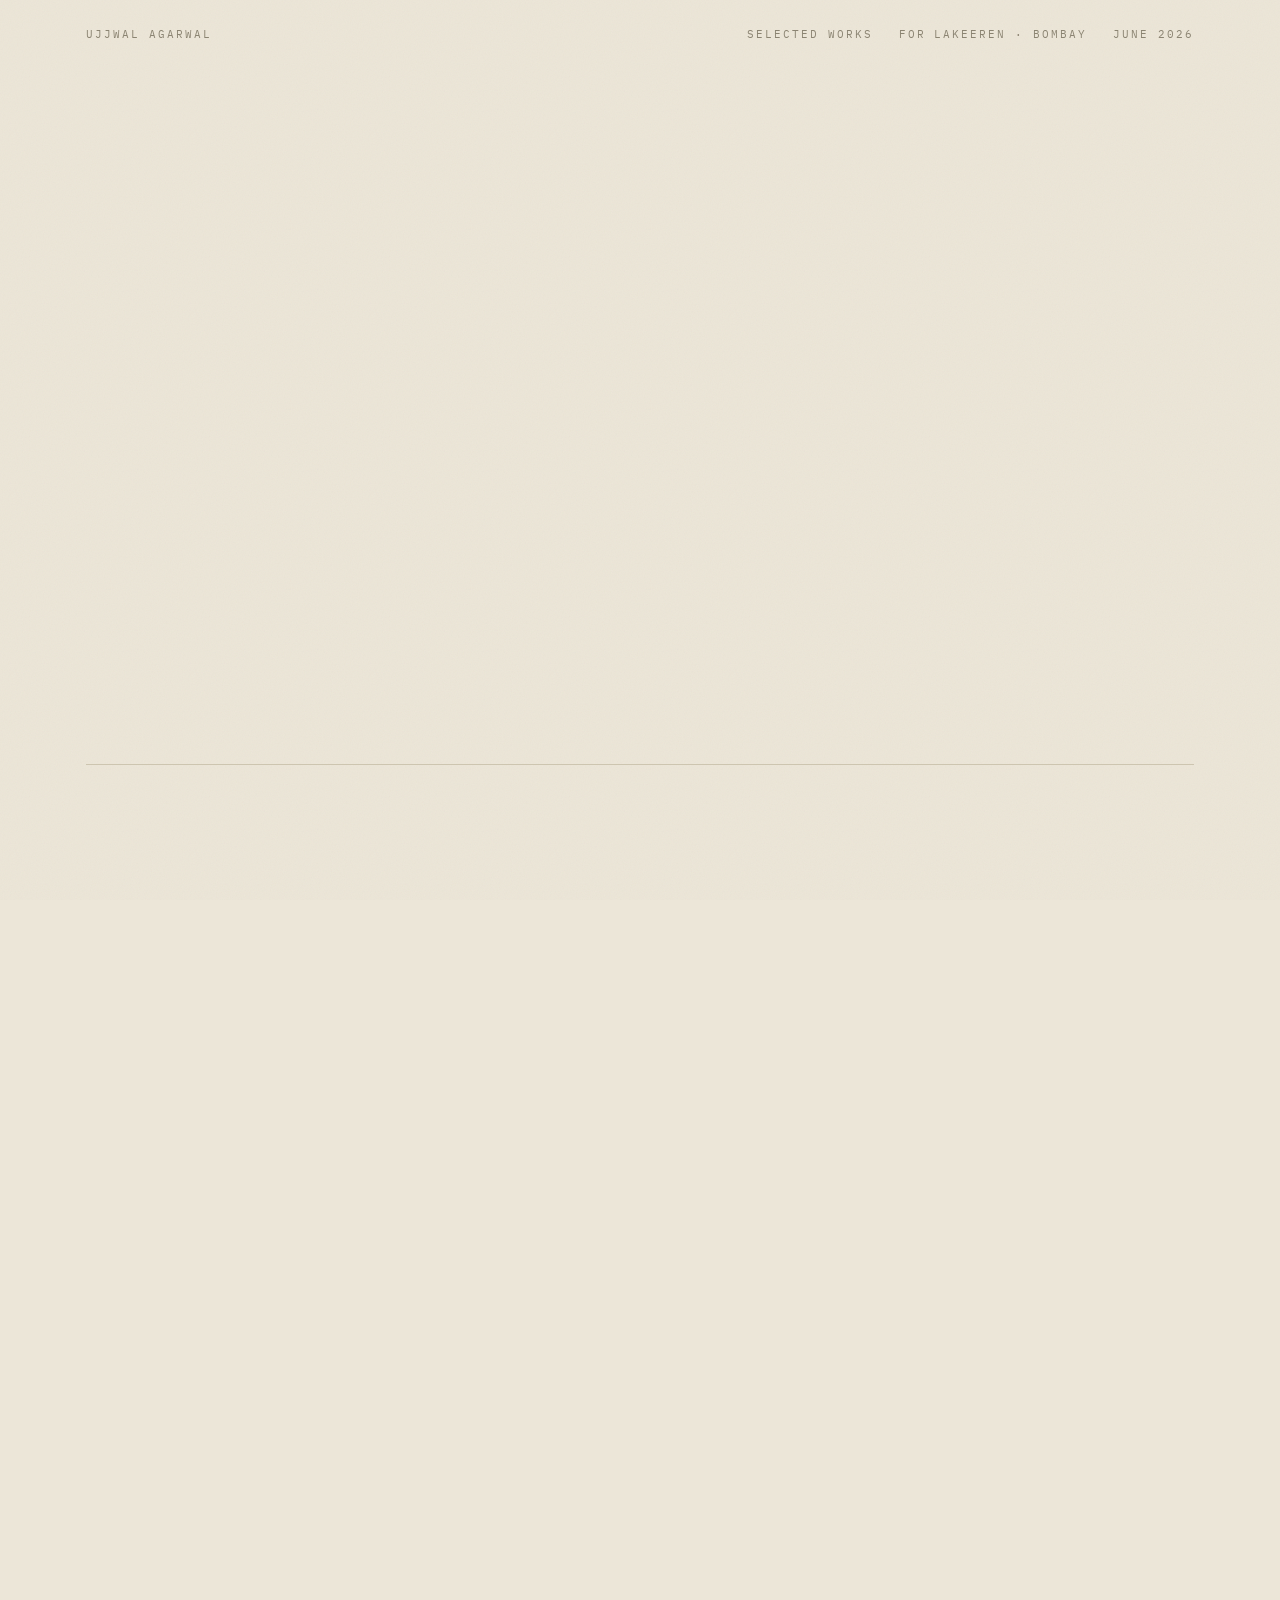
==== index.html @ 1875fab2 "Initial commit: Lakeeren Gallery viewing room 14-plate interactive gallery for Ujjwal Agarwal's sele" ====
<!DOCTYPE html>
<html lang="en">
<head>
<meta charset="UTF-8" />
<meta name="viewport" content="width=device-width, initial-scale=1.0" />
<title>Ujjwal Agarwal — Selected Works · Lakeeren</title>
<meta name="description" content="Selected works prepared for Lakeeren Gallery, Bombay — generative systems, real-time camera and sound pieces, flow fields, plotter drawings." />
<link rel="preconnect" href="https://fonts.googleapis.com">
<link rel="preconnect" href="https://fonts.gstatic.com" crossorigin>
<link href="https://fonts.googleapis.com/css2?family=Fraunces:ital,opsz,wght@0,9..144,300;0,9..144,400;0,9..144,500;0,9..144,600;1,9..144,400&family=Spectral:ital,wght@0,300;0,400;0,500;1,400&family=IBM+Plex+Mono:wght@400;500&display=swap" rel="stylesheet">
<script src="https://cdnjs.cloudflare.com/ajax/libs/p5.js/1.9.0/p5.min.js"></script>
<style>
  :root{
    --paper:#ECE6D8; --paper-2:#E5DECC; --paper-3:#DED6C1;
    --ink:#1A1813; --ink-soft:#46423a; --muted:#8b8472;
    --accent:#C0452A; --accent-deep:#9c3620;
    --line:#CDC5B0; --line-soft:#D9D2BF;
    --display:'Fraunces', Georgia, serif;
    --body:'Spectral', Georgia, serif;
    --mono:'IBM Plex Mono', ui-monospace, Menlo, monospace;
  }
  *{box-sizing:border-box}
  html{scroll-behavior:smooth}
  body{margin:0;background:var(--paper);color:var(--ink);font-family:var(--body);
    font-weight:400;font-size:18px;line-height:1.6;-webkit-font-smoothing:antialiased;overflow-x:hidden}
  body::before{content:"";position:fixed;inset:0;z-index:0;pointer-events:none;opacity:.05;mix-blend-mode:multiply;
    background-image:url("data:image/svg+xml,%3Csvg xmlns='http://www.w3.org/2000/svg' width='180' height='180'%3E%3Cfilter id='n'%3E%3CfeTurbulence type='fractalNoise' baseFrequency='0.85' numOctaves='3' stitchTiles='stitch'/%3E%3C/filter%3E%3Crect width='100%25' height='100%25' filter='url(%23n)'/%3E%3C/svg%3E")}
  ::selection{background:var(--accent);color:var(--paper)}
  a{color:inherit}
  img{max-width:100%;display:block}
  .wrap{position:relative;z-index:1;max-width:1180px;margin:0 auto;padding:0 36px}

  .topbar{position:relative;z-index:2;display:flex;justify-content:space-between;align-items:baseline;
    padding:26px 36px;max-width:1180px;margin:0 auto;font-family:var(--mono);font-size:11px;
    letter-spacing:.18em;text-transform:uppercase;color:var(--muted)}
  .topbar .r{display:flex;gap:26px}
  .topbar a{text-decoration:none;transition:color .2s}
  .topbar a:hover{color:var(--accent)}

  .hero{padding:40px 0 70px;border-bottom:1px solid var(--line)}
  .logo-mark{width:min(560px,82%);margin:18px 0 46px;position:relative}
  #logo-p5{width:100%;line-height:0}
  #logo-p5 canvas{display:block;width:100%!important;height:auto!important}
  .hero h1{font-family:var(--display);font-weight:300;font-size:clamp(38px,7vw,84px);line-height:.98;
    letter-spacing:-.015em;margin:0 0 6px;max-width:13ch}
  .hero h1 em{font-style:italic;color:var(--accent)}
  .hero .lede{font-family:var(--body);font-size:clamp(19px,2.2vw,25px);font-weight:300;max-width:46ch;
    margin:26px 0 0;color:var(--ink-soft);line-height:1.5}
  .draftnote{display:block;font-family:var(--mono);font-size:11px;letter-spacing:.1em;text-transform:uppercase;color:var(--accent);margin-bottom:10px}
  .hero .meta-row{margin-top:40px;display:flex;flex-wrap:wrap;gap:34px;font-family:var(--mono);
    font-size:11.5px;letter-spacing:.12em;text-transform:uppercase;color:var(--muted)}
  .hero .meta-row b{color:var(--ink);font-weight:500}

  .reveal{opacity:0;transform:translateY(26px);transition:opacity 1s cubic-bezier(.2,.6,.2,1),transform 1s cubic-bezier(.2,.6,.2,1)}
  .reveal.in{opacity:1;transform:none}

  .contents{padding:54px 0;border-bottom:1px solid var(--line)}
  .contents .kicker{font-family:var(--mono);font-size:11px;letter-spacing:.28em;text-transform:uppercase;color:var(--muted);margin-bottom:22px}
  .toc{list-style:none;margin:0;padding:0}
  .toc li{border-top:1px solid var(--line-soft)}
  .toc li:last-child{border-bottom:1px solid var(--line-soft)}
  .toc a{display:grid;grid-template-columns:64px 1fr auto;align-items:baseline;gap:20px;padding:15px 4px;
    text-decoration:none;transition:background .25s,padding .25s}
  .toc a:hover{background:var(--paper-2);padding-left:14px}
  .toc .n{font-family:var(--mono);font-size:12px;color:var(--accent)}
  .toc .t{font-family:var(--display);font-size:clamp(20px,2.6vw,27px);font-weight:400}
  .toc .t span{display:block;font-family:var(--mono);font-size:11px;letter-spacing:.1em;text-transform:uppercase;color:var(--muted);margin-top:4px}
  .toc .tag{font-family:var(--mono);font-size:10.5px;letter-spacing:.14em;text-transform:uppercase;color:var(--muted)}
  .toc a:hover .tag{color:var(--accent)}

  .plate{padding:84px 0;border-bottom:1px solid var(--line)}
  .plate-head{display:grid;grid-template-columns:64px 1fr;gap:20px;margin-bottom:34px}
  .plate-head .n{font-family:var(--mono);font-size:13px;color:var(--accent);padding-top:10px}
  .plate-head h2{font-family:var(--display);font-weight:400;font-size:clamp(30px,5vw,52px);line-height:1.02;letter-spacing:-.01em;margin:0}
  .plate-head h2 em{font-style:italic}
  .specs{display:flex;flex-wrap:wrap;gap:8px 26px;margin-top:14px;font-family:var(--mono);
    font-size:11px;letter-spacing:.1em;text-transform:uppercase;color:var(--muted)}
  .specs b{color:var(--ink-soft);font-weight:500}
  .note{font-family:var(--body);font-size:18.5px;line-height:1.62;color:var(--ink-soft);max-width:62ch;margin-left:84px}
  .note .draft{color:var(--accent);font-family:var(--mono);font-size:11px;letter-spacing:.1em;text-transform:uppercase}
  .note em{font-style:italic}

  .screen{position:relative;margin-left:84px;border:1px solid var(--ink);background:#101115;
    box-shadow:14px 16px 0 -2px var(--paper-3),14px 16px 0 -1px var(--line)}
  .screen .bar{display:flex;justify-content:space-between;align-items:center;padding:9px 14px;
    border-bottom:1px solid #2a2c33;background:#16171c;font-family:var(--mono);font-size:10.5px;
    letter-spacing:.14em;text-transform:uppercase;color:#7c7f88}
  .screen .bar .dots{display:flex;gap:6px}
  .screen .bar .dots i{width:8px;height:8px;border-radius:50%;background:#33363f;display:block}
  .screen .bar .dots i:first-child{background:var(--accent)}
  .screen .bar a{color:#a8a99f;text-decoration:none;transition:color .2s}
  .screen .bar a:hover{color:var(--accent)}
  .screen iframe{width:100%;height:640px;border:0;display:block;background:#101115}
  .screen iframe.short{height:480px}
  .live-tag{display:inline-flex;align-items:center;gap:7px}
  .live-tag::before{content:"";width:7px;height:7px;border-radius:50%;background:var(--accent);box-shadow:0 0 0 0 var(--accent);animation:pulse 2s infinite}
  @keyframes pulse{0%{box-shadow:0 0 0 0 rgba(192,69,42,.6)}70%{box-shadow:0 0 0 7px rgba(192,69,42,0)}100%{box-shadow:0 0 0 0 rgba(192,69,42,0)}}
  .cam{color:var(--accent)!important}
  .hint{margin:12px 0 0 84px;font-family:var(--mono);font-size:11px;letter-spacing:.06em;color:var(--muted)}
  .hint a{color:var(--accent)}

  /* karma gallery */
  .kgrid{margin-left:84px;display:grid;grid-template-columns:repeat(4,1fr);gap:14px}
  .kgrid img{width:100%;border:1px solid var(--line);background:#fff;cursor:zoom-in;transition:transform .25s}
  .kgrid img:hover{transform:scale(1.02)}
  .ab-link{margin:26px 0 0 84px;display:inline-flex;align-items:center;gap:10px;text-decoration:none;
    font-family:var(--mono);font-size:11.5px;letter-spacing:.16em;text-transform:uppercase;
    color:var(--paper);background:var(--ink);padding:13px 22px;transition:background .25s,transform .25s}
  .ab-link:hover{background:var(--accent);transform:translateX(4px)}

  .card{margin-left:84px;border:1px solid var(--ink);background:var(--paper-2);display:grid;
    grid-template-columns:1.25fr 1fr;overflow:hidden;box-shadow:14px 16px 0 -2px var(--paper-3),14px 16px 0 -1px var(--line)}
  .card .vis{background:#0d0d0f;position:relative;min-height:340px;overflow:hidden}
  .card .vis video,.card .vis img{width:100%;height:100%;object-fit:cover;display:block}
  .card .vis iframe{width:100%;height:100%;min-height:340px;border:0;display:block;position:absolute;inset:0}
  .card .info{padding:34px 32px;display:flex;flex-direction:column}
  .card .info .url{font-family:var(--mono);font-size:12px;letter-spacing:.06em;color:var(--accent)}
  .card .info p{font-size:17px;line-height:1.55;color:var(--ink-soft);margin:14px 0 0}
  .card .info .open{margin-top:26px;align-self:flex-start;display:inline-flex;align-items:center;gap:10px;
    text-decoration:none;font-family:var(--mono);font-size:11.5px;letter-spacing:.16em;text-transform:uppercase;
    color:var(--paper);background:var(--ink);padding:13px 22px;transition:background .25s,transform .25s;cursor:pointer;border:0}
  .card .info .open:hover{background:var(--accent);transform:translateX(4px)}
  .playwrap{position:relative;width:100%;height:100%}
  #ragaPlayBtn{position:absolute;inset:0;z-index:3;display:flex;align-items:center;justify-content:center;
    background:rgba(10,10,10,.45);border:0;cursor:pointer;transition:background .25s}
  #ragaPlayBtn:hover{background:rgba(10,10,10,.25)}
  #ragaPlayBtn span{width:78px;height:78px;border-radius:50%;background:var(--paper);display:flex;align-items:center;justify-content:center;
    font-size:26px;color:var(--ink);box-shadow:0 10px 40px rgba(0,0,0,.45);padding-left:6px}
  #ragaPlayBtn.playing{display:none}

  .mgrid{margin-left:84px;display:grid;grid-template-columns:repeat(2,1fr);gap:18px}
  .mgrid .cell{border:1px solid var(--line);background:var(--paper-2);overflow:hidden}
  .mgrid .cell video{width:100%;display:block;background:#0d0d0f}
  .mgrid .cell.art{display:flex;align-items:center;justify-content:center;padding:22px;background:#fbf8f0}
  .mgrid .cell.art img{width:100%;height:auto}
  .mgrid .cap{font-family:var(--mono);font-size:10px;letter-spacing:.12em;text-transform:uppercase;color:var(--muted);padding:9px 12px;border-top:1px solid var(--line)}

  .astack{margin-left:84px;display:flex;flex-direction:column;gap:22px}
  .astack img{width:100%;border:1px solid var(--ink);cursor:zoom-in;background:#fbf8f0;
    box-shadow:14px 16px 0 -2px var(--paper-3),14px 16px 0 -1px var(--line);transition:transform .25s}
  .astack img:hover{transform:scale(1.005)}

  .xhero{margin-left:84px;border:1px solid var(--ink);overflow:hidden;background:#fbf8f0;max-width:620px;cursor:zoom-in}
  .xhero img{width:100%;display:block}

  .lb{position:fixed;inset:0;z-index:60;background:rgba(16,15,12,.94);display:none;align-items:center;justify-content:center;cursor:zoom-out}
  .lb.on{display:flex}
  .lb img{max-width:90vw;max-height:88vh;border:1px solid #2a2722;box-shadow:0 30px 80px rgba(0,0,0,.6)}
  .lb .x{position:absolute;top:22px;right:28px;font-family:var(--mono);font-size:12px;letter-spacing:.16em;color:var(--paper);text-transform:uppercase;cursor:pointer}

  .colophon{padding:80px 0 110px}
  .colophon .big{font-family:var(--display);font-weight:300;font-style:italic;font-size:clamp(26px,4vw,44px);line-height:1.15;max-width:20ch;margin:0 0 40px}
  .colophon .grid{display:grid;grid-template-columns:repeat(3,1fr);gap:30px;border-top:1px solid var(--line);padding-top:34px}
  .colophon .grid h4{font-family:var(--mono);font-size:10.5px;letter-spacing:.2em;text-transform:uppercase;color:var(--muted);margin:0 0 12px;font-weight:400}
  .colophon .grid a,.colophon .grid p{font-family:var(--body);font-size:18px;color:var(--ink);text-decoration:none;margin:0;line-height:1.5}
  .colophon .grid a:hover{color:var(--accent)}

  @media(max-width:760px){
    body{font-size:16px}
    .wrap{padding:0 22px}
    .topbar{padding:18px 22px}.topbar .r{gap:14px;flex-wrap:wrap;justify-content:flex-end}
    .note,.screen,.card,.mgrid,.xhero,.hint,.plate-head,.kgrid,.ab-link,.astack{margin-left:0}
    .plate-head{grid-template-columns:1fr;gap:6px}.plate-head .n{padding-top:0}
    .card{grid-template-columns:1fr}.mgrid{grid-template-columns:1fr}
    .kgrid{grid-template-columns:repeat(2,1fr)}
    .screen iframe{height:430px}.screen iframe.short{height:360px}
    .colophon .grid{grid-template-columns:1fr;gap:22px}
    .toc a{grid-template-columns:40px 1fr}.toc .tag{display:none}
  }
</style>
</head>
<body>

<div class="topbar">
  <div class="l"><a href="#top">Ujjwal Agarwal</a></div>
  <div class="r"><span>Selected Works</span><span>For Lakeeren · Bombay</span><span>June 2026</span></div>
</div>

<div class="wrap" id="top">

  <!-- HERO -->
  <header class="hero">
    <div class="logo-mark" id="logo">
      <div id="logo-p5"></div>
      <svg id="kala-logo-src" xmlns="http://www.w3.org/2000/svg" viewBox="-30 -30 1068.2 339.3" style="position:absolute;width:0;height:0;overflow:hidden" aria-hidden="true">
        <path id="logo-p1" d="M282.1,278.6c1.7-8.1,39.3-280.3-51.9-277.1C163.8,3.8,78.7,27.2,12.9,107.4c-61.3,74.5,117.5,65.9,274.1,31,152-33.9,201.8-5.6,216.2,25.2,28.7,61-77.2,115.3-77.2,115.3"/>
        <path id="logo-p2" d="M713.7,278.8s-178.8-132.6-93.7-177.2c47.5-24.9,127.6,25.4,158.9,46.2,13.6,9,37.4,23.8,54,24.9,20.8,1.3,35.2-.5,59.2-39.8,29.9-48.9,45.4-75.8,55.5-94.7,19.9-36.9,45.3-42.5,54.9-34.6,17.1,14.2-11.8,170.5-42.1,273.3"/>
      </svg>
    </div>

    <h1 class="reveal">Drawing with <em>code</em>, ink &amp; sound.</h1>

    <p class="lede reveal">
      <span class="draftnote">Draft bio — please edit</span>
      Ujjwal Agarwal is an artist and creative technologist working at the meeting point of
      generative systems, real-time camera and sound work, and drawing machines. His practice treats
      software as a material — writing the rules of a system and then drawing, playing, and
      performing from it, across screens, paper, and the live body.
    </p>

    <div class="meta-row reveal">
      <span>Practice — <b>Generative · Real-time · Plotter</b></span>
      <span>Based — <b>India</b></span>
      <span>Prepared for — <b>Lakeeren Gallery</b></span>
    </div>
  </header>

  <!-- CONTENTS -->
  <section class="contents reveal">
    <div class="kicker">Contents — Fourteen Works</div>
    <ul class="toc">
      <li><a href="#karma"><span class="n">01</span><span class="t">KARMA<span>Generative · Art Blocks, 2023</span></span><span class="tag">Gallery + ↗</span></a></li>
      <li><a href="#flow"><span class="n">02</span><span class="t">FLOW<span>Particle field</span></span><span class="tag">Live</span></a></li>
      <li><a href="#chhayaa"><span class="n">03</span><span class="t">Chhayaa<span>Camera + tabla</span></span><span class="tag">Camera</span></a></li>
      <li><a href="#riddle"><span class="n">04</span><span class="t">Riddle<span>Generative drawing</span></span><span class="tag">Live</span></a></li>
      <li><a href="#codecam"><span class="n">05</span><span class="t">CODECAM<span>Real-time · webcam</span></span><span class="tag">Camera</span></a></li>
      <li><a href="#codepressed"><span class="n">06</span><span class="t">CODEPRESSED<span>Live shader</span></span><span class="tag">Live</span></a></li>
      <li><a href="#kp3d"><span class="n">07</span><span class="t">KP3D<span>Sound-reactive · microphone</span></span><span class="tag">Mic</span></a></li>
      <li><a href="#monochrome"><span class="n">08</span><span class="t">MONOCHROME<span>Generative animation</span></span><span class="tag">Live</span></a></li>
      <li><a href="#undergrowth"><span class="n">09</span><span class="t">UNDERGROWTH<span>Generative image series</span></span><span class="tag">Image</span></a></li>
      <li><a href="#timelines"><span class="n">10</span><span class="t">Timelines<span>Solo exhibition · Method, Kala Ghoda</span></span><span class="tag">Film + ↗</span></a></li>
      <li><a href="#raga"><span class="n">11</span><span class="t">raga.fm<span>Live website · sound</span></span><span class="tag">Open ↗</span></a></li>
      <li><a href="#hawa"><span class="n">12</span><span class="t">hawa.live<span>Live website · voice journal</span></span><span class="tag">Open ↗</span></a></li>
      <li><a href="#plotter"><span class="n">13</span><span class="t">Plotter Drawings<span>Pen on paper · generative</span></span><span class="tag">Video</span></a></li>
      <li><a href="#xerox"><span class="n">14</span><span class="t">Photocopies of Empty Journals<span>Xerox · series</span></span><span class="tag">Image</span></a></li>
    </ul>
  </section>

  <!-- 01 KARMA -->
  <section class="plate reveal" id="karma">
    <div class="plate-head"><div class="n">01</div><div>
      <h2><em>KARMA</em></h2>
      <div class="specs"><span><b>Year</b> 2023</span><span><b>Medium</b> Generative algorithm</span><span><b>Released</b> Art Blocks</span></div>
    </div></div>
    <p class="note">“Karma, the original algorithm of Indian thought. Action, inaction, randomness, will — all are
      ground in its maw to determine the manifest shape of the next moment. The past makes the present, and shall
      do so in the future. But what one sees is the eternal present, and from there, the past is only the fading
      imprint on memory — an imprint that leaves us with the perception of pattern, as gratifying as it is mystical.
      The past’s fading, thus, is a necessity.”</p>
    <div class="kgrid" id="kgrid">
      <img src="assets/karma-gallery/k-1.jpg" alt="KARMA output 1" loading="lazy">
      <img src="assets/karma-gallery/k-2.jpg" alt="KARMA output 2" loading="lazy">
      <img src="assets/karma-gallery/k-3.jpg" alt="KARMA output 3" loading="lazy">
      <img src="assets/karma-gallery/k-4.jpg" alt="KARMA output 4" loading="lazy">
      <img src="assets/karma-gallery/k-5.jpg" alt="KARMA output 5" loading="lazy">
      <img src="assets/karma-gallery/k-6.jpg" alt="KARMA output 6" loading="lazy">
      <img src="assets/karma-gallery/k-7.jpg" alt="KARMA output 7" loading="lazy">
      <img src="assets/karma-gallery/k-8.jpg" alt="KARMA output 8" loading="lazy">
      <img src="assets/karma-gallery/k-9.jpg" alt="KARMA output 9" loading="lazy">
      <img src="assets/karma-gallery/k-10.jpg" alt="KARMA output 10" loading="lazy">
      <img src="assets/karma-gallery/k-11.jpg" alt="KARMA output 11" loading="lazy">
      <img src="assets/karma-gallery/k-12.jpg" alt="KARMA output 12" loading="lazy">
    </div>
    <a class="ab-link" href="https://www.artblocks.io/collection/karma-by-kala" target="_blank" rel="noopener">View KARMA on Art Blocks ↗</a>
  </section>

  <!-- 02 FLOW -->
  <section class="plate reveal" id="flow">
    <div class="plate-head"><div class="n">02</div><div>
      <h2><em>FLOW</em></h2>
      <div class="specs"><span><b>Year</b> 2025</span><span><b>Medium</b> Particle flow field</span><span><b>Mode</b> <span class="live-tag">Live</span></span></div>
    </div></div>
    <p class="note">Eight hundred particles carried along a spiral field, each tracing its full path in earth
      pigments until the surface fills like sediment. <span class="draft">[edit description]</span></p>
    <div class="screen">
      <div class="bar"><span>flow — spiral field</span><span class="dots"><i></i><i></i><i></i></span></div>
      <iframe data-src="assets/sketches/commute/index.html" title="FLOW" loading="lazy"></iframe>
    </div>
    <p class="hint">↳ <a href="assets/sketches/commute/index.html" target="_blank" rel="noopener">open full-screen ↗</a></p>
  </section>

  <!-- 03 CHHAYAA -->
  <section class="plate reveal" id="chhayaa">
    <div class="plate-head"><div class="n">03</div><div>
      <h2><em>Chhayaa</em></h2>
      <div class="specs"><span><b>Year</b> 2024</span><span><b>Medium</b> Camera, body segmentation, tabla</span><span><b>Mode</b> <span class="cam live-tag">Camera + sound</span></span></div>
    </div></div>
    <p class="note"><em>Chhayaa</em> — shadow. A live mirror that reads your silhouette and answers in form and
      tabla strikes. Allow the camera, click once for sound, and move. <span class="draft">[edit description]</span></p>
    <div class="screen">
      <div class="bar"><span>chhayaa — live · camera · tabla</span><span class="dots"><i></i><i></i><i></i></span></div>
      <iframe data-src="assets/sketches/chhayaa/index.html" title="Chhayaa" loading="lazy" allow="camera;microphone;autoplay"></iframe>
    </div>
    <p class="hint">↳ Needs camera permission · click inside once to enable tabla sound · <a href="assets/sketches/chhayaa/index.html" target="_blank" rel="noopener">open full-screen ↗</a></p>
  </section>

  <!-- 04 RIDDLE -->
  <section class="plate reveal" id="riddle">
    <div class="plate-head"><div class="n">04</div><div>
      <h2><em>Riddle</em></h2>
      <div class="specs"><span><b>Year</b> 2025</span><span><b>Medium</b> Generative drawing</span><span><b>Mode</b> <span class="live-tag">Live</span></span></div>
    </div></div>
    <p class="note">A drawing built from rules of angle, density and decay — crisp black line resolving into
      something that reads like a coded script. <span class="draft">[edit description]</span></p>
    <div class="screen">
      <div class="bar"><span>riddle — generative</span><span class="dots"><i></i><i></i><i></i></span></div>
      <iframe data-src="assets/sketches/riddle/index.html" title="Riddle" loading="lazy"></iframe>
    </div>
    <p class="hint">↳ <a href="assets/sketches/riddle/index.html" target="_blank" rel="noopener">open full-screen ↗</a></p>
  </section>

  <!-- 05 CODECAM -->
  <section class="plate reveal" id="codecam">
    <div class="plate-head"><div class="n">05</div><div>
      <h2><em>CODECAM</em></h2>
      <div class="specs"><span><b>Year</b> 2025</span><span><b>Medium</b> Real-time, webcam</span><span><b>Mode</b> <span class="cam live-tag">Uses your camera</span></span></div>
    </div></div>
    <p class="note">The camera feed re-drawn by code in real time — the live image dissolved into brush, grid and
      mark. Allow the camera to enter the picture. <span class="draft">[edit description]</span></p>
    <div class="screen">
      <div class="bar"><span>codecam — live · camera</span><span class="dots"><i></i><i></i><i></i></span></div>
      <iframe data-src="assets/sketches/codecam/index.html" title="CODECAM" loading="lazy" allow="camera;microphone"></iframe>
    </div>
    <p class="hint">↳ Needs camera permission · <a href="assets/sketches/codecam/index.html" target="_blank" rel="noopener">open full-screen ↗</a></p>
  </section>

  <!-- 06 CODEPRESSED -->
  <section class="plate reveal" id="codepressed">
    <div class="plate-head"><div class="n">06</div><div>
      <h2><em>CODEPRESSED</em></h2>
      <div class="specs"><span><b>Year</b> 2026</span><span><b>Medium</b> WebGL shader</span><span><b>Mode</b> <span class="live-tag">Live</span></span></div>
    </div></div>
    <p class="note">A domain-warped noise field in primary reds, yellows and blues — the colour bleeds and folds
      like wet ink under glass. Move the cursor to ripple it. <span class="draft">[edit description]</span></p>
    <div class="screen">
      <div class="bar"><span>codepressed — shader</span><span class="dots"><i></i><i></i><i></i></span></div>
      <iframe data-src="assets/sketches/codepressed/index.html" title="CODEPRESSED" loading="lazy"></iframe>
    </div>
    <p class="hint">↳ <a href="assets/sketches/codepressed/index.html" target="_blank" rel="noopener">open full-screen ↗</a></p>
  </section>

  <!-- 07 KP3D -->
  <section class="plate reveal" id="kp3d">
    <div class="plate-head"><div class="n">07</div><div>
      <h2><em>KP3D</em></h2>
      <div class="specs"><span><b>Year</b> 2025</span><span><b>Medium</b> Sound-reactive, microphone</span><span><b>Mode</b> <span class="cam live-tag">Uses your microphone</span></span></div>
    </div></div>
    <p class="note">A live audio-reactive system — speak, clap, or play music and the geometry answers. Tap inside
      to begin and allow the microphone. <span class="draft">[edit description]</span></p>
    <div class="screen">
      <div class="bar"><span>kp3d — sound-reactive · mic</span><span class="dots"><i></i><i></i><i></i></span></div>
      <iframe data-src="assets/sketches/kp3d/index.html" title="KP3D" loading="lazy" allow="microphone;autoplay"></iframe>
    </div>
    <p class="hint">↳ Tap inside, allow the mic, then make some noise · <a href="assets/sketches/kp3d/index.html" target="_blank" rel="noopener">open full-screen ↗</a></p>
  </section>

  <!-- 08 MONOCHROME -->
  <section class="plate reveal" id="monochrome">
    <div class="plate-head"><div class="n">08</div><div>
      <h2><em>MONOCHROME</em></h2>
      <div class="specs"><span><b>Year</b> 2026</span><span><b>Medium</b> Generative animation</span><span><b>Mode</b> <span class="live-tag">Live</span></span></div>
    </div></div>
    <p class="note">Black and white only — nested square rings whose cells flicker and stretch on a noise clock,
      a pattern that never settles. <span class="draft">[edit description]</span></p>
    <div class="screen">
      <div class="bar"><span>monochrome — b/w animation</span><span class="dots"><i></i><i></i><i></i></span></div>
      <iframe class="short" data-src="assets/sketches/monochrome/index.html" title="MONOCHROME" loading="lazy"></iframe>
    </div>
    <p class="hint">↳ <a href="assets/sketches/monochrome/index.html" target="_blank" rel="noopener">open full-screen ↗</a></p>
  </section>

  <!-- 09 UNDERGROWTH -->
  <section class="plate reveal" id="undergrowth">
    <div class="plate-head"><div class="n">09</div><div>
      <h2><em>UNDERGROWTH</em></h2>
      <div class="specs"><span><b>Year</b> 2024</span><span><b>Medium</b> Generative image series</span><span><b>Form</b> Prints</span></div>
    </div></div>
    <p class="note">Dense strand-fields grown by algorithm — line packed on line until the surface turns to
      thicket, root and current. <span class="draft">[edit description / rename if you like]</span></p>
    <div class="astack">
      <img src="assets/abstract/a-1.jpg" alt="Undergrowth I" loading="lazy">
      <img src="assets/abstract/a-2.jpg" alt="Undergrowth II" loading="lazy">
      <img src="assets/abstract/a-3.jpg" alt="Undergrowth III" loading="lazy">
    </div>
  </section>

  <!-- 10 TIMELINES -->
  <section class="plate reveal" id="timelines">
    <div class="plate-head"><div class="n">10</div><div>
      <h2><em>Timelines</em> — solo show</h2>
      <div class="specs"><span><b>Venue</b> Method, Kala Ghoda · Bombay</span><span><b>Dates</b> April 7–16 <span class="draft">[confirm year]</span></span><span><b>Form</b> Solo exhibition</span></div>
    </div></div>
    <p class="note">A solo exhibition exploring time as both concept and construct — a custom-coded algorithm
      visualising the movement of time, continuing a centuries-long line of inquiry into the idea. Presented as a
      singular work whose constantly evolving nature holds time as at once constant and unknowable.</p>
    <div class="screen">
      <div class="bar"><span>timelines — exhibition film</span><span class="dots"><i></i><i></i><i></i></span></div>
      <iframe class="short" data-src="https://www.youtube-nocookie.com/embed/b84ZK8O1E2I" title="Timelines — exhibition film" loading="lazy" allow="accelerometer;autoplay;clipboard-write;encrypted-media;gyroscope;picture-in-picture;web-share" allowfullscreen></iframe>
    </div>
    <p class="hint">↳ <a href="https://themethod.art/blogs/exhibitions/timelines-by-ujjwal-agarwal-kala" target="_blank" rel="noopener">exhibition page at Method ↗</a> · <a href="https://youtu.be/b84ZK8O1E2I" target="_blank" rel="noopener">watch on YouTube ↗</a></p>
  </section>

  <!-- 11 RAGA.FM -->
  <section class="plate reveal" id="raga">
    <div class="plate-head"><div class="n">11</div><div>
      <h2>raga<em>.fm</em></h2>
      <div class="specs"><span><b>Year</b> 2025</span><span><b>Medium</b> Web instrument, sound</span><span><b>Mode</b> Live website</span></div>
    </div></div>
    <p class="note">A living radio of ragas — software that improvises Indian classical phrasing in the browser.
      Hosted and playable as its own site. <span class="draft">[edit description]</span></p>
    <div class="card">
      <div class="vis">
        <div class="playwrap">
          <video id="ragaVideo" src="assets/raga/raga-feature.mp4" preload="metadata" playsinline></video>
          <button id="ragaPlayBtn" aria-label="Play with sound"><span>▶</span></button>
        </div>
      </div>
      <div class="info">
        <div class="url">raga.fm</div>
        <p>An ever-running, generative raga instrument. Press play to watch and listen — then open the site
          to play it live in your browser.</p>
        <a class="open" href="https://raga.fm" target="_blank" rel="noopener">Open raga.fm ↗</a>
      </div>
    </div>
  </section>

  <!-- 12 HAWA.LIVE -->
  <section class="plate reveal" id="hawa">
    <div class="plate-head"><div class="n">12</div><div>
      <h2>hawa<em>.live</em></h2>
      <div class="specs"><span><b>Year</b> 2026</span><span><b>Medium</b> Voice journal, web</span><span><b>Mode</b> Live website</span></div>
    </div></div>
    <p class="note">You talk. HAWA listens. It records your voice and turns it into a private, sealed journal —
      your words transcribed, compressed into a small insight by an AI called WIND, then stamped with time,
      place and a cryptographic hash that chains each entry to every one before it. Thoughts become a tamper-proof
      record; a live stream and a world summary read the collective mood. The shader below is the site's living
      background — audio-reactive particle terrain.</p>
    <div class="card">
      <div class="vis">
        <iframe data-src="assets/sketches/hawa-shader/index.html" title="HAWA shader" loading="lazy"></iframe>
      </div>
      <div class="info">
        <div class="url">hawa.live</div>
        <p>Hosted and running as its own site — open it, hold the record button, and whisper.</p>
        <a class="open" href="https://hawa.live" target="_blank" rel="noopener">Open hawa.live ↗</a>
      </div>
    </div>
  </section>

  <!-- 13 PLOTTER -->
  <section class="plate reveal" id="plotter">
    <div class="plate-head"><div class="n">13</div><div>
      <h2>Plotter <em>Drawings</em></h2>
      <div class="specs"><span><b>Year</b> 2025–26</span><span><b>Medium</b> Pen on paper, generative</span><span><b>Process</b> Code → pen-plotter</span></div>
    </div></div>
    <p class="note">Generative systems given a body — drawn in ink by a pen-plotter, one continuous line at a time.
      The videos are the machine drawing; the panels are finished outputs. <span class="draft">[edit]</span></p>
    <div class="mgrid">
      <div class="cell"><video src="assets/plotter/plot-1.mp4" muted loop playsinline preload="none"></video><div class="cap">Pen-plotter — drawing in progress</div></div>
      <div class="cell"><video src="assets/plotter/plot-2.mp4" muted loop playsinline preload="none"></video><div class="cap">Pen-plotter — drawing in progress</div></div>
      <div class="cell"><video src="assets/plotter/plot-3.mp4" muted loop playsinline preload="none"></video><div class="cap">Pen-plotter — drawing in progress</div></div>
      <div class="cell"><video src="assets/plotter/plot-4.mp4" muted loop playsinline preload="none"></video><div class="cap">Pen-plotter — drawing in progress</div></div>
      <div class="cell art"><img src="assets/plotter/hatch.svg" alt="Hatch plotter drawing" loading="lazy" /></div>
      <div class="cell art"><img src="assets/plotter/plotakshay.svg" alt="Plotter portrait" loading="lazy" /></div>
    </div>
  </section>

  <!-- 14 XEROX -->
  <section class="plate reveal" id="xerox">
    <div class="plate-head"><div class="n">14</div><div>
      <h2>Photocopies of <em>Empty Journals</em></h2>
      <div class="specs"><span><b>Year</b> 2024</span><span><b>Medium</b> Xerox, photocopy series</span><span><b>Form</b> Image work</span></div>
    </div></div>
    <p class="note">A series made on the photocopier — the empty journal page reproduced, degraded and multiplied
      until the blank becomes the image. <span class="draft">[edit description]</span></p>
    <div class="xhero"><img src="assets/xerox/_hero.gif" alt="Photocopies of Empty Journals" loading="lazy" /></div>
  </section>

  <!-- COLOPHON -->
  <footer class="colophon reveal">
    <p class="big">Thank you for looking. I'd love to talk through any of these in person.</p>
    <div class="grid">
      <div><h4>Artist</h4><p>Ujjwal Agarwal</p></div>
      <div><h4>Contact</h4><a href="mailto:agarwal.ujjwal@gmail.com">agarwal.ujjwal@gmail.com</a></div>
      <div><h4>Prepared for</h4><p>Lakeeren Gallery, Bombay<br><span style="font-family:var(--mono);font-size:11px;letter-spacing:.1em;color:var(--muted)">JUNE 2026</span></p></div>
    </div>
  </footer>

</div>

<div class="lb" id="lb"><span class="x">Close ✕</span><img id="lbimg" src="" alt=""></div>

<script>
  // animated ribbon logo — ported from the Order of KALA landing (landing.js logoSketch), thicker
  const logoSketch = p => {
    let rawPts = [];
    function samplePaths() {
      rawPts = [];
      ['logo-p1','logo-p2'].forEach((id, pi) => {
        const path = document.getElementById(id);
        if (!path) return;
        const len = path.getTotalLength();
        const N = 320;
        const pts = [];
        for (let i = 0; i <= N; i++) {
          const t = i / N;
          const pt = path.getPointAtLength(t * len);
          pts.push({ x: pt.x, y: pt.y, t });
        }
        for (let i = 0; i < pts.length; i++) {
          const a = pts[Math.max(0, i-2)];
          const b = pts[Math.min(pts.length-1, i+2)];
          const dx = b.x - a.x, dy = b.y - a.y;
          const d = Math.sqrt(dx*dx + dy*dy) || 1;
          pts[i].tx = dx/d; pts[i].ty = dy/d;
          pts[i].nx = -dy/d; pts[i].ny = dx/d;
        }
        rawPts.push(pts);
      });
    }
    p.setup = () => {
      const cont = document.getElementById('logo-p5');
      if (!cont) return;
      const W = cont.offsetWidth || 480;
      const H = Math.round(W * 339.3 / 1068.2);
      const cnv = p.createCanvas(W, H);
      cnv.parent(cont);
      p.colorMode(p.HSB, 360, 100, 100, 100);
      p.noFill();
      setTimeout(samplePaths, 60);
    };
    p.draw = () => {
      p.clear();
      if (!rawPts.length) return;
      const sc = p.width / 1068.2;
      const tm = p.millis() / 1000;
      const N_LINES = 10;
      rawPts.forEach((pts, pi) => {
        for (let li = 0; li < N_LINES; li++) {
          const lf = li / (N_LINES - 1);
          const baseOff = (lf - 0.5) * 26 * sc;
          const ph = li * 0.55;
          const edge = 1 - Math.pow(Math.abs(lf - 0.5) * 2, 1.4);
          for (let i = 1; i < pts.length; i++) {
            const pr = pts[i-1], cr = pts[i];
            const frac = cr.t;
            const base = Math.sin(Math.PI * frac) * 20 * sc;
            const breathe = 0.55 + 0.45 * Math.sin(frac * 14 + tm * 2.2 + ph);
            const sw = Math.max(0.25, base * edge * breathe);
            const hue = (frac * 290 + tm * 38 + ph * 28 + pi * 55) % 360;
            const sat = 78 + 18 * Math.sin(frac * 7 + tm * 0.8);
            const alpha = Math.max(0, 68 * edge);
            const wave = Math.sin(frac * p.TWO_PI * 2.5 + tm * 1.5 + ph) * 5 * sc;
            const off = baseOff + wave;
            const ox = 30 * sc, oy = 30 * sc;
            const x1 = pr.x * sc + pr.nx * off + ox;
            const y1 = pr.y * sc + pr.ny * off + oy;
            const x2 = cr.x * sc + cr.nx * off + ox;
            const y2 = cr.y * sc + cr.ny * off + oy;
            p.stroke(hue, sat, 100, alpha);
            p.strokeWeight(sw);
            p.line(x1, y1, x2, y2);
          }
        }
      });
    };
    p.windowResized = () => {
      const cont = document.getElementById('logo-p5');
      if (!cont) return;
      const W = cont.offsetWidth || 480;
      const H = Math.round(W * 339.3 / 1068.2);
      p.resizeCanvas(W, H);
    };
  };
  new p5(logoSketch);

  // Visibility engine — plain rect math on scroll (no IntersectionObserver,
  // which can silently stall in some embedded/background contexts).
  // Live iframes mount only near the viewport and unmount when far away,
  // so at most ~2 WebGL/p5 contexts are ever alive at once.
  const reveals=[...document.querySelectorAll('.reveal')];
  const frames=[...document.querySelectorAll('iframe[data-src]')];
  const vids=[...document.querySelectorAll('.mgrid video')];

  function near(el,margin){
    const r=el.getBoundingClientRect();
    return r.bottom>-margin && r.top<innerHeight+margin;
  }

  function tick(){
    for(let i=reveals.length-1;i>=0;i--){
      if(near(reveals[i],-40)){reveals[i].classList.add('in');reveals.splice(i,1);}
    }
    for(const f of frames){
      const want=near(f,350);
      const has=!!f.getAttribute('src');
      if(want&&!has) f.setAttribute('src',f.dataset.src);
      else if(!want&&has) f.removeAttribute('src');
    }
    for(const v of vids){
      if(near(v,200)){ if(v.paused) v.play().catch(()=>{}); }
      else if(!v.paused) v.pause();
    }
  }
  let raf=0;
  addEventListener('scroll',()=>{cancelAnimationFrame(raf);raf=requestAnimationFrame(tick);},{passive:true});
  addEventListener('resize',tick);
  setInterval(tick,600);
  tick();

  // raga play button — plays WITH sound
  const ragaBtn=document.getElementById('ragaPlayBtn');
  const ragaVid=document.getElementById('ragaVideo');
  ragaBtn.addEventListener('click',()=>{
    ragaVid.muted=false;
    ragaVid.play();
    ragaBtn.classList.add('playing');
  });
  ragaVid.addEventListener('pause',()=>ragaBtn.classList.remove('playing'));
  ragaVid.addEventListener('ended',()=>ragaBtn.classList.remove('playing'));
  ragaVid.addEventListener('click',()=>{ if(!ragaVid.paused) ragaVid.pause(); });

  // lightbox (karma gallery + xerox)
  const lb=document.getElementById('lb'),lbimg=document.getElementById('lbimg');
  document.addEventListener('click',e=>{
    if(e.target.matches('.kgrid img, .xhero img, .astack img')){lbimg.src=e.target.src;lb.classList.add('on');}
    else if(e.target===lb||e.target.matches('.lb .x')){lb.classList.remove('on');lbimg.src='';}
  });
  document.addEventListener('keydown',e=>{if(e.key==='Escape'){lb.classList.remove('on');lbimg.src='';}});
</script>
</body>
</html>
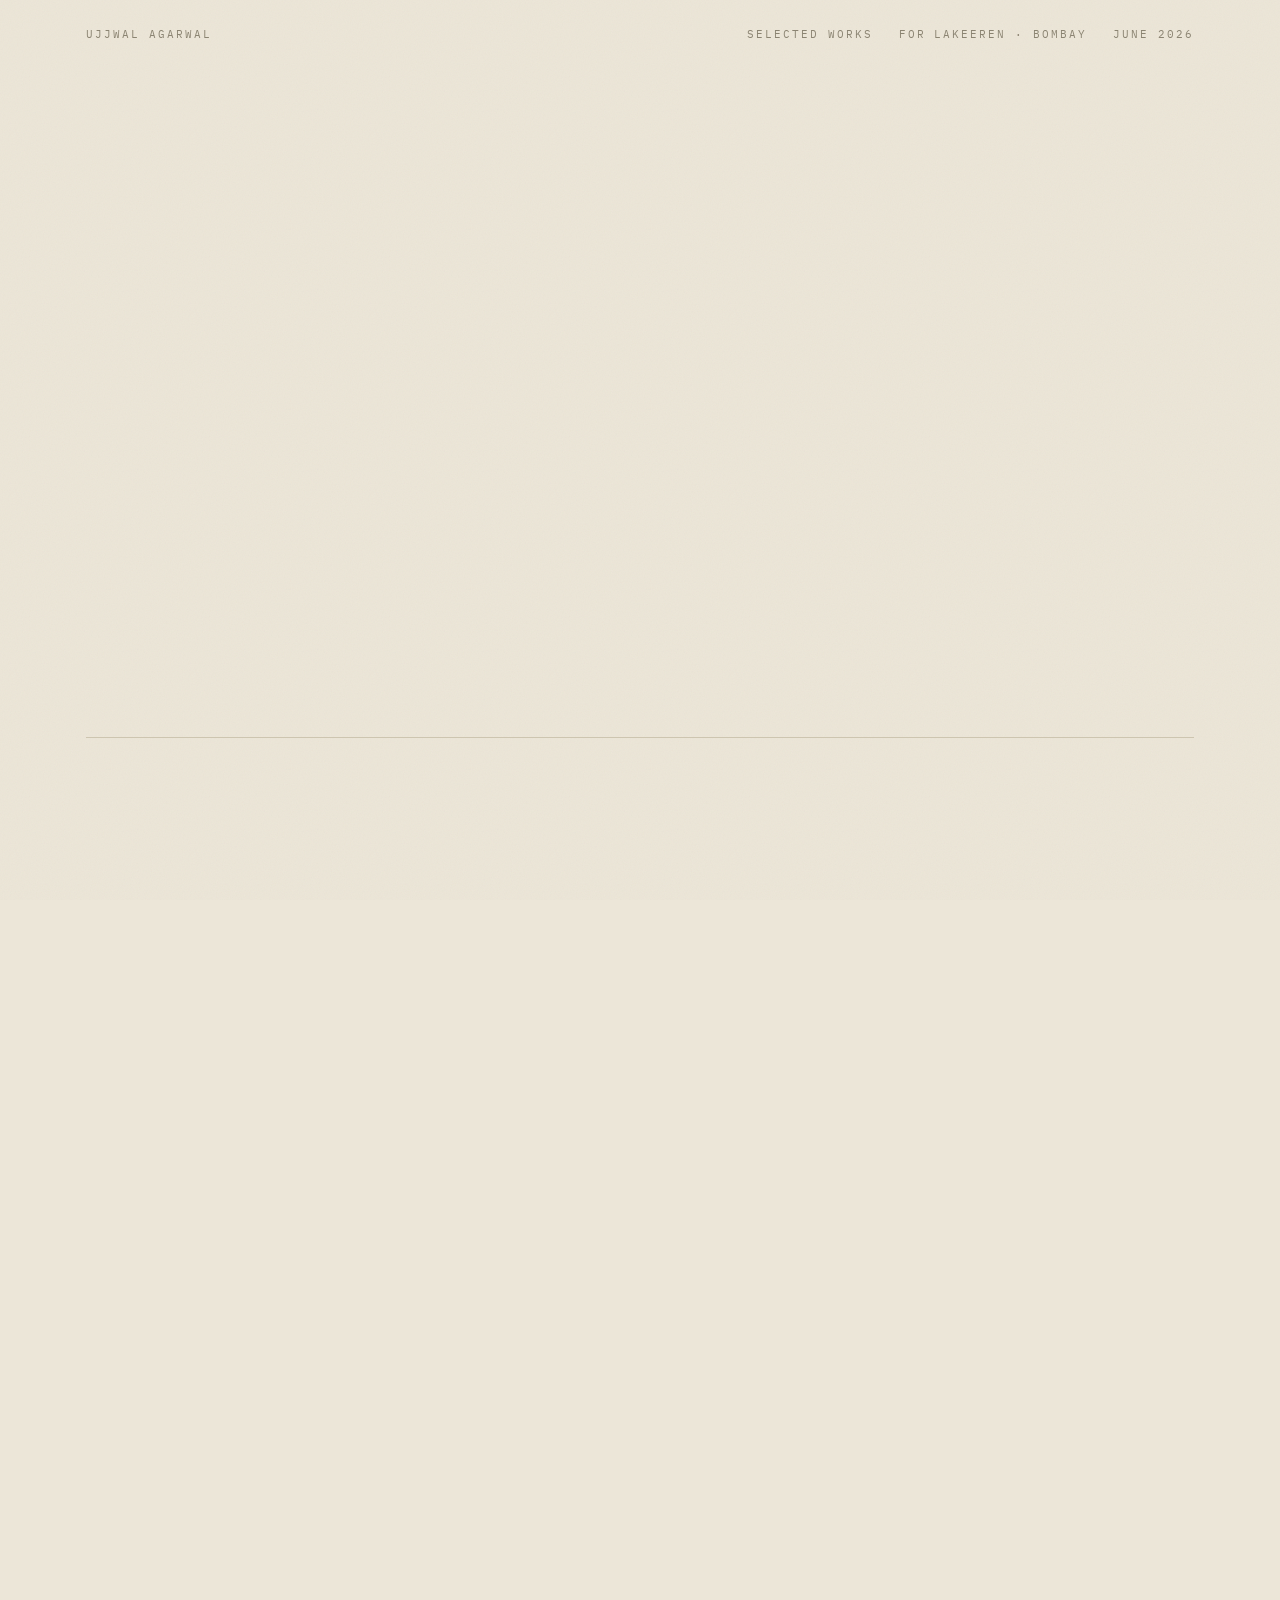
==== commit 6d71f95f: "Remove all [edit description] draft markers and bio note Stripped placeholder red-text markers from " ====
--- a/index.html
+++ b/index.html
@@ -46,7 +46,6 @@
   .hero h1 em{font-style:italic;color:var(--accent)}
   .hero .lede{font-family:var(--body);font-size:clamp(19px,2.2vw,25px);font-weight:300;max-width:46ch;
     margin:26px 0 0;color:var(--ink-soft);line-height:1.5}
-  .draftnote{display:block;font-family:var(--mono);font-size:11px;letter-spacing:.1em;text-transform:uppercase;color:var(--accent);margin-bottom:10px}
   .hero .meta-row{margin-top:40px;display:flex;flex-wrap:wrap;gap:34px;font-family:var(--mono);
     font-size:11.5px;letter-spacing:.12em;text-transform:uppercase;color:var(--muted)}
   .hero .meta-row b{color:var(--ink);font-weight:500}
@@ -77,7 +76,6 @@
     font-size:11px;letter-spacing:.1em;text-transform:uppercase;color:var(--muted)}
   .specs b{color:var(--ink-soft);font-weight:500}
   .note{font-family:var(--body);font-size:18.5px;line-height:1.62;color:var(--ink-soft);max-width:62ch;margin-left:84px}
-  .note .draft{color:var(--accent);font-family:var(--mono);font-size:11px;letter-spacing:.1em;text-transform:uppercase}
   .note em{font-style:italic}
 
   .screen{position:relative;margin-left:84px;border:1px solid var(--ink);background:#101115;
@@ -191,7 +189,6 @@
     <h1 class="reveal">Drawing with <em>code</em>, ink &amp; sound.</h1>
 
     <p class="lede reveal">
-      <span class="draftnote">Draft bio — please edit</span>
       Ujjwal Agarwal is an artist and creative technologist working at the meeting point of
       generative systems, real-time camera and sound work, and drawing machines. His practice treats
       software as a material — writing the rules of a system and then drawing, playing, and
@@ -261,7 +258,7 @@
       <div class="specs"><span><b>Year</b> 2025</span><span><b>Medium</b> Particle flow field</span><span><b>Mode</b> <span class="live-tag">Live</span></span></div>
     </div></div>
     <p class="note">Eight hundred particles carried along a spiral field, each tracing its full path in earth
-      pigments until the surface fills like sediment. <span class="draft">[edit description]</span></p>
+      pigments until the surface fills like sediment.</p>
     <div class="screen">
       <div class="bar"><span>flow — spiral field</span><span class="dots"><i></i><i></i><i></i></span></div>
       <iframe data-src="assets/sketches/commute/index.html" title="FLOW" loading="lazy"></iframe>
@@ -276,7 +273,7 @@
       <div class="specs"><span><b>Year</b> 2024</span><span><b>Medium</b> Camera, body segmentation, tabla</span><span><b>Mode</b> <span class="cam live-tag">Camera + sound</span></span></div>
     </div></div>
     <p class="note"><em>Chhayaa</em> — shadow. A live mirror that reads your silhouette and answers in form and
-      tabla strikes. Allow the camera, click once for sound, and move. <span class="draft">[edit description]</span></p>
+      tabla strikes. Allow the camera, click once for sound, and move.</p>
     <div class="screen">
       <div class="bar"><span>chhayaa — live · camera · tabla</span><span class="dots"><i></i><i></i><i></i></span></div>
       <iframe data-src="assets/sketches/chhayaa/index.html" title="Chhayaa" loading="lazy" allow="camera;microphone;autoplay"></iframe>
@@ -291,7 +288,7 @@
       <div class="specs"><span><b>Year</b> 2025</span><span><b>Medium</b> Generative drawing</span><span><b>Mode</b> <span class="live-tag">Live</span></span></div>
     </div></div>
     <p class="note">A drawing built from rules of angle, density and decay — crisp black line resolving into
-      something that reads like a coded script. <span class="draft">[edit description]</span></p>
+      something that reads like a coded script.</p>
     <div class="screen">
       <div class="bar"><span>riddle — generative</span><span class="dots"><i></i><i></i><i></i></span></div>
       <iframe data-src="assets/sketches/riddle/index.html" title="Riddle" loading="lazy"></iframe>
@@ -306,7 +303,7 @@
       <div class="specs"><span><b>Year</b> 2025</span><span><b>Medium</b> Real-time, webcam</span><span><b>Mode</b> <span class="cam live-tag">Uses your camera</span></span></div>
     </div></div>
     <p class="note">The camera feed re-drawn by code in real time — the live image dissolved into brush, grid and
-      mark. Allow the camera to enter the picture. <span class="draft">[edit description]</span></p>
+      mark. Allow the camera to enter the picture.</p>
     <div class="screen">
       <div class="bar"><span>codecam — live · camera</span><span class="dots"><i></i><i></i><i></i></span></div>
       <iframe data-src="assets/sketches/codecam/index.html" title="CODECAM" loading="lazy" allow="camera;microphone"></iframe>
@@ -321,7 +318,7 @@
       <div class="specs"><span><b>Year</b> 2026</span><span><b>Medium</b> WebGL shader</span><span><b>Mode</b> <span class="live-tag">Live</span></span></div>
     </div></div>
     <p class="note">A domain-warped noise field in primary reds, yellows and blues — the colour bleeds and folds
-      like wet ink under glass. Move the cursor to ripple it. <span class="draft">[edit description]</span></p>
+      like wet ink under glass. Move the cursor to ripple it.</p>
     <div class="screen">
       <div class="bar"><span>codepressed — shader</span><span class="dots"><i></i><i></i><i></i></span></div>
       <iframe data-src="assets/sketches/codepressed/index.html" title="CODEPRESSED" loading="lazy"></iframe>
@@ -336,7 +333,7 @@
       <div class="specs"><span><b>Year</b> 2025</span><span><b>Medium</b> Sound-reactive, microphone</span><span><b>Mode</b> <span class="cam live-tag">Uses your microphone</span></span></div>
     </div></div>
     <p class="note">A live audio-reactive system — speak, clap, or play music and the geometry answers. Tap inside
-      to begin and allow the microphone. <span class="draft">[edit description]</span></p>
+      to begin and allow the microphone.</p>
     <div class="screen">
       <div class="bar"><span>kp3d — sound-reactive · mic</span><span class="dots"><i></i><i></i><i></i></span></div>
       <iframe data-src="assets/sketches/kp3d/index.html" title="KP3D" loading="lazy" allow="microphone;autoplay"></iframe>
@@ -351,7 +348,7 @@
       <div class="specs"><span><b>Year</b> 2026</span><span><b>Medium</b> Generative animation</span><span><b>Mode</b> <span class="live-tag">Live</span></span></div>
     </div></div>
     <p class="note">Black and white only — nested square rings whose cells flicker and stretch on a noise clock,
-      a pattern that never settles. <span class="draft">[edit description]</span></p>
+      a pattern that never settles.</p>
     <div class="screen">
       <div class="bar"><span>monochrome — b/w animation</span><span class="dots"><i></i><i></i><i></i></span></div>
       <iframe class="short" data-src="assets/sketches/monochrome/index.html" title="MONOCHROME" loading="lazy"></iframe>
@@ -366,7 +363,7 @@
       <div class="specs"><span><b>Year</b> 2024</span><span><b>Medium</b> Generative image series</span><span><b>Form</b> Prints</span></div>
     </div></div>
     <p class="note">Dense strand-fields grown by algorithm — line packed on line until the surface turns to
-      thicket, root and current. <span class="draft">[edit description / rename if you like]</span></p>
+      thicket, root and current.</p>
     <div class="astack">
       <img src="assets/abstract/a-1.jpg" alt="Undergrowth I" loading="lazy">
       <img src="assets/abstract/a-2.jpg" alt="Undergrowth II" loading="lazy">
@@ -378,7 +375,7 @@
   <section class="plate reveal" id="timelines">
     <div class="plate-head"><div class="n">10</div><div>
       <h2><em>Timelines</em> — solo show</h2>
-      <div class="specs"><span><b>Venue</b> Method, Kala Ghoda · Bombay</span><span><b>Dates</b> April 7–16 <span class="draft">[confirm year]</span></span><span><b>Form</b> Solo exhibition</span></div>
+      <div class="specs"><span><b>Venue</b> Method, Kala Ghoda · Bombay</span><span><b>Dates</b> April 7–16</span><span><b>Form</b> Solo exhibition</span></div>
     </div></div>
     <p class="note">A solo exhibition exploring time as both concept and construct — a custom-coded algorithm
       visualising the movement of time, continuing a centuries-long line of inquiry into the idea. Presented as a
@@ -397,7 +394,7 @@
       <div class="specs"><span><b>Year</b> 2025</span><span><b>Medium</b> Web instrument, sound</span><span><b>Mode</b> Live website</span></div>
     </div></div>
     <p class="note">A living radio of ragas — software that improvises Indian classical phrasing in the browser.
-      Hosted and playable as its own site. <span class="draft">[edit description]</span></p>
+      Hosted and playable as its own site.</p>
     <div class="card">
       <div class="vis">
         <div class="playwrap">
@@ -444,14 +441,14 @@
       <div class="specs"><span><b>Year</b> 2025–26</span><span><b>Medium</b> Pen on paper, generative</span><span><b>Process</b> Code → pen-plotter</span></div>
     </div></div>
     <p class="note">Generative systems given a body — drawn in ink by a pen-plotter, one continuous line at a time.
-      The videos are the machine drawing; the panels are finished outputs. <span class="draft">[edit]</span></p>
+      The videos are the machine drawing; the panels are finished outputs.</p>
     <div class="mgrid">
       <div class="cell"><video src="assets/plotter/plot-1.mp4" muted loop playsinline preload="none"></video><div class="cap">Pen-plotter — drawing in progress</div></div>
       <div class="cell"><video src="assets/plotter/plot-2.mp4" muted loop playsinline preload="none"></video><div class="cap">Pen-plotter — drawing in progress</div></div>
       <div class="cell"><video src="assets/plotter/plot-3.mp4" muted loop playsinline preload="none"></video><div class="cap">Pen-plotter — drawing in progress</div></div>
       <div class="cell"><video src="assets/plotter/plot-4.mp4" muted loop playsinline preload="none"></video><div class="cap">Pen-plotter — drawing in progress</div></div>
       <div class="cell art"><img src="assets/plotter/hatch.svg" alt="Hatch plotter drawing" loading="lazy" /></div>
-      <div class="cell art"><img src="assets/plotter/plotakshay.svg" alt="Plotter portrait" loading="lazy" /></div>
+      <div class="cell art"><img src="assets/plotter/flowfield.jpg" alt="Flow field plotter drawing" loading="lazy" /></div>
     </div>
   </section>
 
@@ -462,8 +459,8 @@
       <div class="specs"><span><b>Year</b> 2024</span><span><b>Medium</b> Xerox, photocopy series</span><span><b>Form</b> Image work</span></div>
     </div></div>
     <p class="note">A series made on the photocopier — the empty journal page reproduced, degraded and multiplied
-      until the blank becomes the image. <span class="draft">[edit description]</span></p>
-    <div class="xhero"><img src="assets/xerox/_hero.gif" alt="Photocopies of Empty Journals" loading="lazy" /></div>
+      until the blank becomes the image.</p>
+    <div class="xhero"><img src="assets/xerox/hero.gif" alt="Photocopies of Empty Journals" loading="lazy" /></div>
   </section>
 
   <!-- COLOPHON -->
